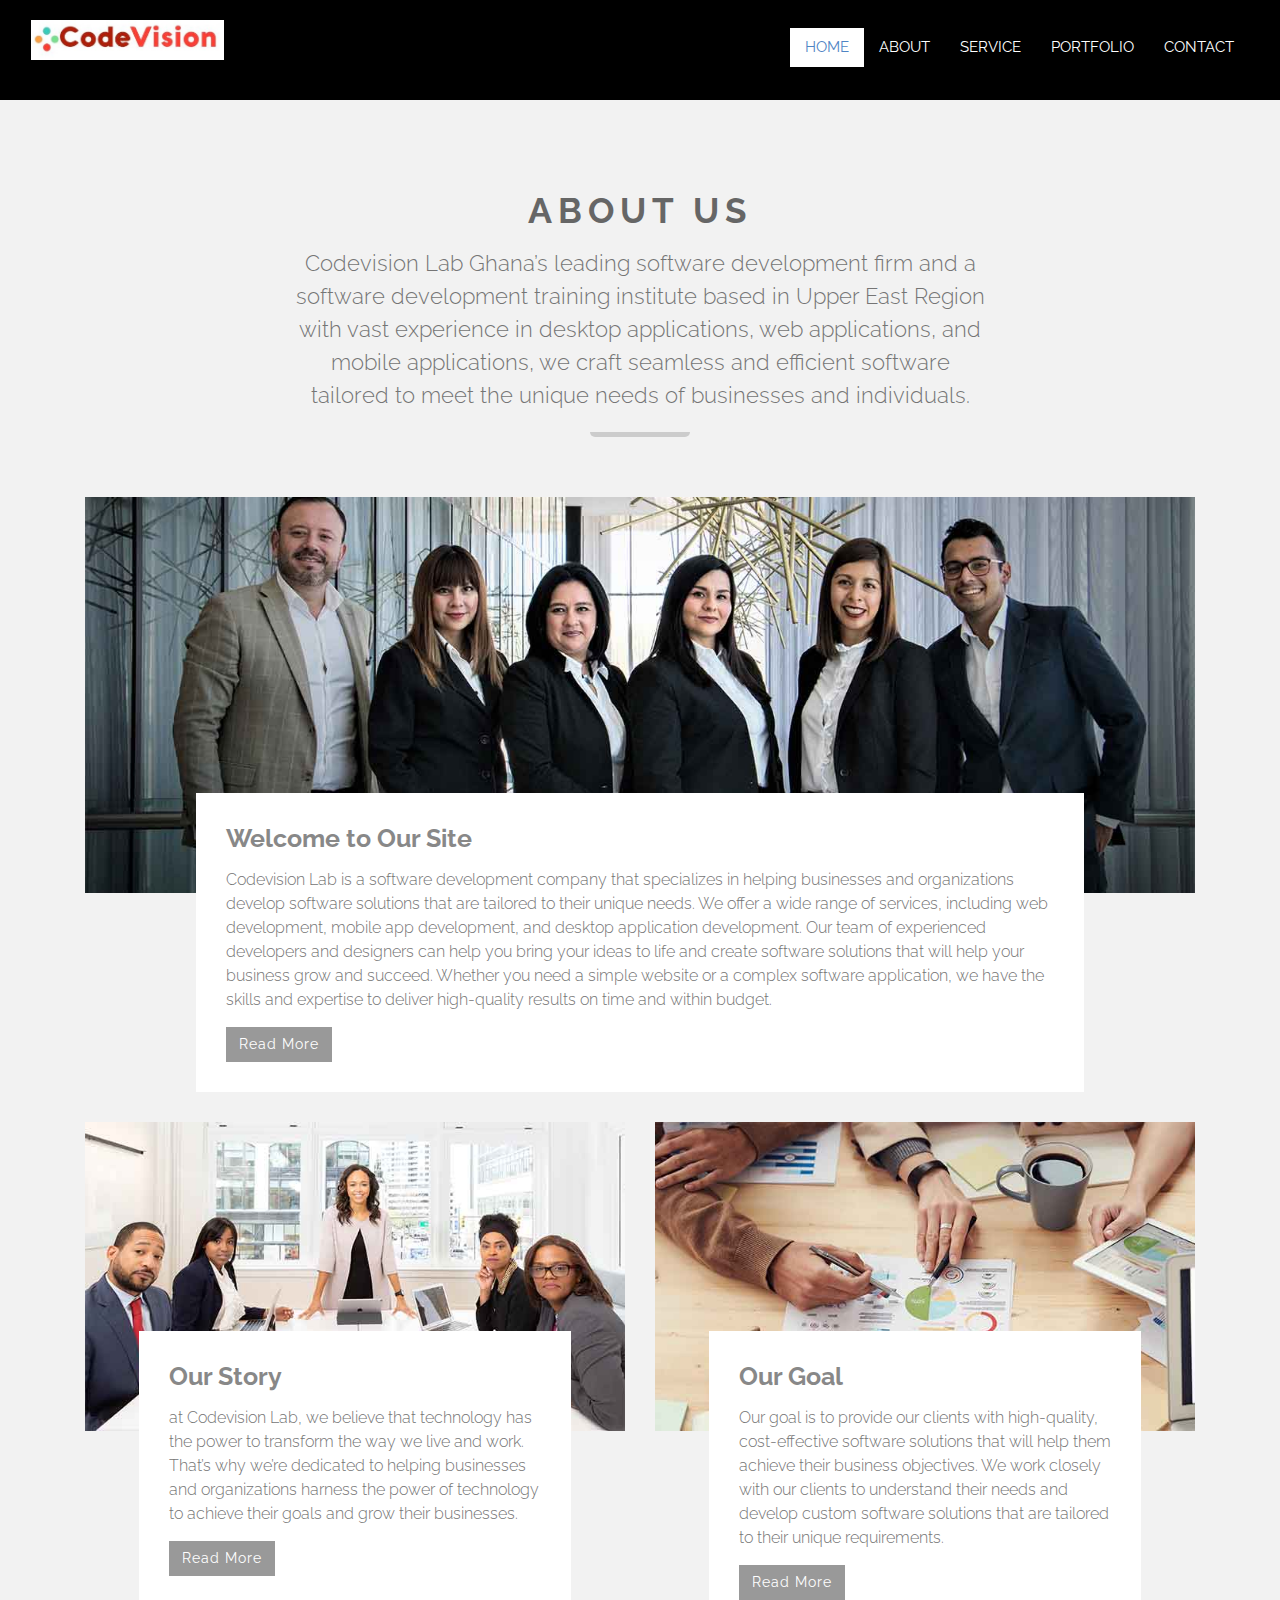
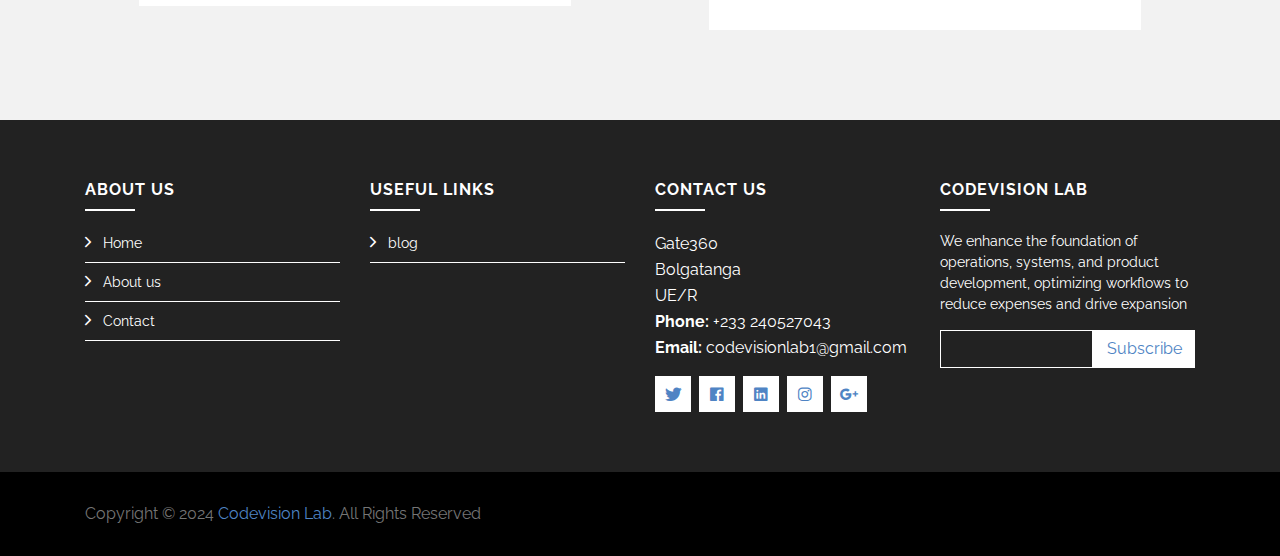
==== about.html @ fd827215 "pushed new website files" ====
<!DOCTYPE html>
<html lang="en">
    <head>
        <meta charset="utf-8">
        <title>Codevision Lab</title>
        <meta content="width=device-width, initial-scale=1.0" name="viewport">
        <meta content="Software Development Company" name="description">

        <!-- Favicon -->
        <link href="img/logo.jpg" rel="icon">

        <!-- Google Font -->
        <link href="https://fonts.googleapis.com/css?family=Raleway:200,300,400,500,600,700,800,900&display=swap" rel="stylesheet"> 

        <!-- Libraries CSS -->
        <link href="lib/bootstrap/css/bootstrap.min.css" rel="stylesheet">
        <link href="lib/ionicons/css/ionicons.min.css" rel="stylesheet">
        <link href="lib/owlcarousel/assets/owl.carousel.min.css" rel="stylesheet">
        <link href="lib/lightbox/css/lightbox.min.css" rel="stylesheet">

        <!-- Main Stylesheet -->
        <link href="css/style.css" rel="stylesheet">
    </head>

    <body>
         <!-- Nav Start -->
         <div id="nav">
            <div class="container-fluid">
                <nav class="navbar navbar-expand-md bg-dark navbar-dark">
                    <a href="index.html" class="navbar-brand">
                        <img src="img/logo.jpg" alt="Logo">
                    </a>
                    <button type="button" class="navbar-toggler" data-toggle="collapse" data-target="#navbarCollapse">
                        <span class="navbar-toggler-icon"></span>
                    </button>

                    <div class="collapse navbar-collapse justify-content-between" id="navbarCollapse">
                        <div class="navbar-nav ml-auto">
                            <a href="index.html" class="nav-item nav-link active">Home</a>
                            <a href="about.html" class="nav-item nav-link">About</a>
                            <a href="service.html" class="nav-item nav-link">Service</a>
                            <a href="portfolio.html" class="nav-item nav-link">Portfolio</a>
                           <!-- <div class="nav-item dropdown">
                                <a href="#" class="nav-link dropdown-toggle" data-toggle="dropdown">Pages</a>
                                <div class="dropdown-menu">
                                    <a href="team.html" class="dropdown-item">Team Members</a>                                 
                                    <a href="client.html" class="dropdown-item">Clients</a>
                                </div>
                            </div>-->
                            <a href="contact.html" class="nav-item nav-link">Contact</a>
                        </div>
                    </div>
                </nav>
            </div>
        </div>
        <!-- Nav End -->

        <!-- About Start-->
        <div class="about mt-100">
            <div class="container">
                <div class="section-header">
                    <h2>About Us</h2>
                    <p>
                        Codevision Lab Ghana’s leading software development firm and a software development training institute based in Upper East Region with vast experience in desktop applications, web applications, and mobile 
                        applications, we craft seamless and efficient software tailored to meet the unique needs of 
                        businesses and individuals.
                    </p>
                </div>
                
                <div class="row align-items-center">
                    <div class="col-md-12">
                        <div class="about-img">
                            <img src="img/about.jpg" alt="" class="img-fluid">
                        </div>
                        <div class="about-content">
                            <h2>Welcome to Our Site</h2>
                            <p>
                                Codevision Lab is a software development company that specializes in helping businesses and organizations 
                                develop software solutions that are tailored to their unique needs. We offer a wide range of services, 
                                including web development, mobile app development, and desktop application development. Our team of 
                                experienced developers and designers can help you bring your ideas to life and create software solutions 
                                that will help your business grow and succeed. Whether you need a simple website or a complex software 
                                application, we have the skills and expertise to deliver high-quality results on time and within budget.
                            </p>
                            <a class="btn" href="#">Read More</a>
                        </div>
                    </div>
                </div>

                <div class="row">
                    <div class="col-md-6">
                        <div class="about-img">
                            <img src="img/about-story.jpg" alt="" class="img-fluid">
                        </div>
                        <div class="about-content">
                            <h2>Our Story</h2>
                            <p>
                               at Codevision Lab, we believe that technology has the power to transform the way we live and work. 
                               That’s why we’re dedicated to helping businesses and organizations harness the power of technology 
                               to achieve their goals and grow their businesses. 
                            </p>
                            <a class="btn" href="#">Read More</a>
                        </div>
                    </div>
                    <div class="col-md-6">
                        <div class="about-img">
                            <img src="img/about-goal.jpg" alt="" class="img-fluid">
                        </div>
                        <div class="about-content">
                            <h2>Our Goal</h2>
                            <p>
                                Our goal is to provide our clients with high-quality, cost-effective software solutions that will help 
                                them achieve their business objectives. We work closely with our clients to understand their needs and 
                                develop custom software solutions that are tailored to their unique requirements. 
                            </p>
                           
                            <a class="btn" href="#">Read More</a>
                        </div>
                    </div>
                </div>
            </div>
        </div>
        <!-- About End -->
<!-- Footer Start -->
<div class="footer">
    <div class="footer-top">
        <div class="container">
            <div class="row">
                <div class="col-lg-3 col-md-6 footer-links">
                    <h4>About Us</h4>
                    <ul>
                        <li><i class="ion-ios-arrow-forward"></i> <a href="index.html">Home</a></li>
                        <li><i class="ion-ios-arrow-forward"></i> <a href="about.html">About us</a></li>
                        <li><i class="ion-ios-arrow-forward"></i> <a href="contact.html">Contact</a></li>
                    
                    </ul>
                </div>

                <div class="col-lg-3 col-md-6 footer-links">
                    <h4>Useful Links</h4>
                    <ul>
                        <li><i class="ion-ios-arrow-forward"></i> <a href="https://www.rasheedstarlet.com/main/blog.html">blog</a></li>
                       
                    </ul>
                </div>

                <div class="col-lg-3 col-md-6 footer-contact">
                    <h4>Contact Us</h4>
                    <p>
                        Gate360<br>
                        Bolgatanga<br>
                        UE/R <br>
                        <strong>Phone:</strong> +233 240527043<br>
                        <strong>Email:</strong> codevisionlab1@gmail.com<br>
                    </p>

                    <div class="social-links">
                        <a href="#"><i class="ion-logo-twitter"></i></a>
                        <a href="#"><i class="ion-logo-facebook"></i></a>
                        <a href="https://www.linkedin.com/company/codevision-lab"><i class="ion-logo-linkedin"></i></a>
                        <a href="#"><i class="ion-logo-instagram"></i></a>
                        <a href="#"><i class="ion-logo-googleplus"></i></a>
                    </div>

                </div>

                <div class="col-lg-3 col-md-6 footer-newsletter">
                    <h4>Codevision Lab</h4>
                    <p>
                        We enhance the foundation of operations, systems, and product development, optimizing workflows to reduce expenses and drive expansion
                    </p>
                    <form action="" method="post">
                        <input type="email" name="email"><input type="submit"  value="Subscribe">
                    </form>
                </div>

            </div>
        </div>
    </div>

    <div class="container">
        <div class="row align-items-center">
            <div class="col-md-6 copyright">
                Copyright &copy; 2024 <a href="">Codevision Lab</a>. All Rights Reserved
            </div>
            <div class="col-md-6 credit">
               
            </div>
        </div>
    </div>
</div>
<!-- Footer End -->

        <a href="#" class="back-to-top"><i class="ion-ios-arrow-up"></i></a>

        <!-- Libraries JS -->
        <script src="lib/jquery/jquery.min.js"></script>
        <script src="lib/jquery/jquery-migrate.min.js"></script>
        <script src="lib/bootstrap/js/bootstrap.bundle.min.js"></script>
        <script src="lib/easing/easing.min.js"></script>
        <script src="lib/waypoints/waypoints.min.js"></script>
        <script src="lib/counterup/counterup.min.js"></script>
        <script src="lib/owlcarousel/owl.carousel.min.js"></script>
        <script src="lib/lightbox/js/lightbox.min.js"></script>

        <!-- Main Javascript -->
        <script src="js/main.js"></script>

    </body>
</html>
---- css/style.css ----
/**************************************/
/************ General CSS *************/
/**************************************/
body {
    color: #757575;
    font-family: 'Raleway', sans-serif;
    background: #ffffff;
}

a {
    color: #4F84C4;
    transition: 0.3s;
}

a:hover,
a:active,
a:focus {
    color: #666666;
    outline: none;
    text-decoration: none;
}

p {
    color: #757575;
    padding: 0;
    margin: 0 0 15px 0;
}
/* =================== */
    /* my styling */
/* ============== */
.service-icon img{
    width: 200px;
    height: 160px;
}

h1,
h2,
h3,
h4,
h5,
h6 {
    font-weight: 700;
    color: #888888;
    margin: 0 0 15px 0;
    padding: 0;
}

h4,
h5,
h6 {
    font-weight: 400;
}

.mt-100 {
    margin-top: 100px;
}



/**************************************/
/********** Back to Top CSS ***********/
/**************************************/
.back-to-top {
    position: fixed;
    display: none;
    background: #4F84C4;
    color: #ffffff;
    width: 45px;
    height: 45px;
    text-align: center;
    line-height: 1;
    font-size: 44px;
    right: 15px;
    bottom: 15px;
    transition: background 0.3s;
    z-index: 9;
}

.back-to-top i {
    color: #ffffff;
}



/**************************************/
/************** Nav CSS ***************/
/**************************************/
#nav {
    position: fixed;
    top: 0;
    width: 100%;
    height: 100px;
    padding: 20px 0;
    z-index: 999;
}

#nav.nav-sticky {
    height: 70px;
    padding: 8px 0;
    box-shadow: 0 2px 5px rgba(0, 0, 0, .3);
    transition: all 0.3s;
}

#nav .navbar {
    height: 100%;
    background: transparent !important;
}

#nav .navbar-brand {
    padding: 0;
}

#nav .navbar-brand img {
    position: absolute;
    max-height: 40px;
    margin-top: -27px;
    transition: all .5s;
}

#nav.nav-sticky .navbar-brand img {
    position: absolute;
    max-height: 60px;
    margin-top: -25px;
    transition: all .5s;
}

#nav .nav-link,
#nav .nav-link:focus,
#nav .nav-link:hover,
#nav .nav-link.active {
    color: #ffffff;
}

#nav .nav-link:hover,
#nav .nav-link.active {
    color: #4F84C4;
    background: #ffffff;
    transition: none;
}

#nav .dropdown-menu {
    margin-top: 0;
    border: 0;
    border-radius: 0;
    background: #f8f9fa;
}

@media (min-width: 768px) {
    #nav,
    #nav .navbar {
        background: rgba(0, 0, 0, 1) !important;
    }
    
    #nav a.nav-link {
        padding: 8px 15px;
        font-size: 15px;
        text-transform: uppercase;
    }
}

@media (max-width: 768px) {   
    #nav,
    #nav .navbar {
        background: rgba(0, 0, 0, 1) !important;
    }
    
    #nav a.nav-link {
        padding: 5px;
    }
    
    #nav .dropdown-menu {
        box-shadow: none;
    }
    
    #nav .container-fluid {
        padding: 0;
    }
}



/**************************************/
/************* Header CSS *************/
/**************************************/
.header {
    position: relative;
    width: 100%;
    background: #ffffff;
    margin-top: 100px;
}

.header .carousel-item {
    position: relative;
    width: 100%;
    overflow: hidden;
}

.header .carousel-img {
    text-align: center;
}

.header .carousel-img img {
    max-width: 100%;
    max-height: 100%;
}

.header .carousel-content {
    padding: 30px;
    text-align: center;
}

.header .carousel-content h2 {
    color: #4F84C4;
    font-size: 45px;
    font-weight: 700;
    letter-spacing: 3px;
    text-transform: capitalize;
}

.header .carousel-content p {
    color: #353535;
    font-size: 22px;
    font-weight: 500;
    letter-spacing: 1px;
    margin-bottom: 25px;
}

.header .carousel-content .btn {
    padding: 12px 30px;
    color: #ffffff;
    border-radius: 0;
    background: #4F84C4;
}

.header .carousel-content .btn:hover {
    background: #888888;
}

.carousel-control-next i,
.carousel-control-prev i {
    color: #888888;
    font-size: 45px;
}

.carousel-indicators li {
    width: 20px;
    height: 0px;
    background: #888888;
}



/**************************************/
/******** Section Header CSS **********/
/**************************************/
.section-header {
    position: relative;
    max-width: 700px;
    margin: 0 auto 60px auto;
    padding-bottom: 25px;
}

.section-header h2 {
    color: #666666;
    font-size: 35px;
    font-weight: 700;
    text-transform: uppercase;
    letter-spacing: 6px;
    text-align: center;
}

.section-header::after {
    content: '';
    position: absolute;
    display: inline-block;
    width: 100px;
    height: 5px;
    background: #cccccc;
    border-radius: 0 0 5px 5px;
    bottom: 0;
    left: calc(50% - 50px);
}

.section-header p {
    font-size: 22px;
    font-weight: 300;
    text-align: center;
    margin: 0;
}



/**************************************/
/********* About + Single CSS *********/
/**************************************/
.about,
.single {
    position: relative;
    padding: 90px 0 60px 0;
    background: #f2f2f2;
}

.about .col-md-12,
.about .col-md-6,
.single .col-md-12,
.single .col-md-6 {
    margin-bottom: 30px;
}

.about .about-img,
.single .single-img {
    position: relative;
    overflow: hidden;
}

.about .about-img img,
.single .single-img img {
    width: 100%;
}

.about .about-content,
.single .single-content {
    position: relative;
    width: 80%;
    margin: -100px auto 0 auto;
    padding: 30px;
    background: #ffffff;
}

.about .about-content h2,
.single .single-content h2 {
    font-size: 25px;
    font-weight: 700;
}

.about .about-content p,
.single .single-content p {
    font-size: 16px;
    font-weight: 300;
}

.about .btn,
.single .btn {
    font-size: 14px;
    letter-spacing: 1px;
    color: #ffffff;
    background: #999999;
    border-radius: 0;
}

.about .btn:hover,
.single .btn:hover {
    background: #4F84C4;
}



/**************************************/
/************ Services CSS ************/
/**************************************/
.service {
    background: #ffffff;
    padding: 90px 0 60px 0;
    text-align: center;
}

.service .service-item {
    position: relative;
    width: 100%;
    text-align: center;
    margin-bottom: 30px;
}

.service .service-icon {
    position: relative;
    width: 100%;
    padding: 30px 15px;
    background: #4F84C4;
}

.service .service-icon i {
    font-size: 90px;
    line-height: 0;
    color: #ffffff;
}

.service .service-detail {
    position: relative;
    width: 100%;
    padding: 30px 15px;
    background: #f2f2f2;
}

.service .service-detail h4,
.service .service-detail h4 a {
    font-size: 18px;
    font-weight: 700;
    line-height: 24px;
    letter-spacing: 1px;
    text-transform: capitalize;
}

.service .service-detail p {
    margin: 0;
}



/**************************************/
/********* Call To Action CSS *********/
/**************************************/
.call-to-action {
    position: relative;
    padding: 90px 0;
    background: #4F84C4;
}

.call-to-action .container {
    max-width: 700px;
}

.call-to-action .section-header h2 {
    color: #ffffff;
}

.call-to-action .section-header::before {
    background: #ffffff;
}

.call-to-action .section-header p {
    color: #ffffff;
}

.call-to-action .btn {
    padding: 15px 30px;
    color: #4F84C4;
    font-weight: 700;
    font-size: 18px;
    letter-spacing: 1px;
    text-transform: uppercase;
    background: #ffffff;
    border-radius: 0;
    transition: 0.3s;
}

.call-to-action .btn:hover {
    color: #ffffff;
    background: #353535;
}



/**************************************/
/************* Pricing CSS ************/
/**************************************/
.pricing {
    background: #f2f2f2;
    padding: 90px 0 60px 0;
}

.pricing .price-content {
    position: relative;
    background: #ffffff;
    text-align: center;
    margin-bottom: 30px;
}

.pricing .price-plan {
    display: block;
    background: #353535;
    margin: 0 0 30px;
    padding: 20px 0;
}

.pricing .price-plan i {
    color: #ffffff;
    font-size: 60px;
    line-height: 80px;
}

.pricing .price-title {
    display: block;
    color: #ffffff;
    font-size: 30px;
    letter-spacing: 2px;
    margin-bottom: 10px;
}

.pricing .price-amount {
    position: relative;
    font-family: 'Arial, Helvetica', sans-serif;
    color: #ffffff;
    font-size: 60px;
    font-weight: 900;
    margin: 0;
    text-transform: uppercase;
}

.pricing .price-amount span {
    color: #ffffff;
    font-size: 22px;
    font-weight: 400;
    text-transform: lowercase;
}

.pricing .price-amount span:first-child {
    position: relative;
    top: -27px;
    left: -5px;
}

.pricing .price-date {
    color: #ffffff;
    font-size: 12px;
    margin-top: 5px;
    text-transform: uppercase;
    margin-bottom:0;
}

.pricing .price-details {
    font-size: 16px;
    list-style: none;
    text-align: left;
}

.pricing .price-details li {
    padding: 5px 0;
}

.pricing .price-details li i.ion-md-checkmark {
    color: #4F84C4;
    margin-right: 8px;
}

.pricing .price-details li i.ion-md-close {
    color: #ea4335;
    margin-right: 10px;
}

.pricing .btn {
    color: #ffffff;
    padding: 10px 30px;
    text-transform: uppercase;
    border: none;
    border-radius: 0;
}

.pricing .price-btn {
    margin-top: 10px;
    margin-bottom: 30px;
    background: #353535;
    color: #ffffff;
}

.pricing .price-btn:hover {
    background: #4F84C4;
}

.pricing .features-price-btn {
    background: #4F84C4;
}

.pricing .features-price-btn:hover {
    background: #353535;
}

.pricing .features-price .price-plan {
    background: #4F84C4;
}

.pricing .features-price .price-plan p{
    color:#FFFFFF;
}

.pricing .features-price .price-plan .price-amount, 
.pricing .features-price .price-plan .price-amount span {
    color: #ffffff;
}

.pricing .features-price .price-plan .price-title {
    color:#ffffff;
}



/**************************************/
/*********** Our Skills CSS ***********/
/**************************************/
.skills {
    position: relative;
    padding: 90px 0 60px 0;
}

.skills .skill-item {
    position: relative;
    width: 100%;
    margin-bottom: 30px;
}

.skills .skill-item h3 {
    font-size: 22px;
    font-weight: 700;
    color: #666666;
    margin-bottom: 15px;
}

.skills .skill-name {
    position: relative;
    width: 100%;
}

.skills .skill-name p {
    display: inline-block;
    margin-bottom: 5px;
    font-size: 16px;
    font-weight: 400;
}

.skills .skill-name p:last-child {
    float: right;
}

.skills .progress {
    margin-bottom: 15px;
    border-radius: 0;
}

.skills .progress .progress-bar {
    background: #4F84C4;
    border-radius: 0;
}



/**************************************/
/************ Counters CSS ************/
/**************************************/
.counters {
    position: relative;
    width: 100%;
    padding: 90px 0;
    background: #4F84C4;
}

.counters i {
    display: inline-block;
    font-size: 90px;
    line-height: 0;
    color: #ffffff;
    margin-bottom: 10px;
}

.counters h2 {
    font-family: 'Arial, Helvetica', sans-serif;
    font-size: 60px;
    font-weight: 900;
    letter-spacing: 5px;
    color: #ffffff;
}

.counters p {
    font-size: 22px;
    color: #ffffff;
}



/**************************************/
/************ Portfolio CSS ***********/
/**************************************/
.portfolio {
    position: relative;
    padding: 90px 0 60px 0;
    background: #f2f2f2;
}

.portfolio .portfolio-item {
    margin-bottom: 30px;
    overflow: hidden;
}

.portfolio .portfolio-item .portfolio-img {
    position: relative;
    background: #000000;
    overflow: hidden;
    
}

.portfolio .portfolio-item .link-preview,
.portfolio .portfolio-item .link-details {
    position: absolute;
    display: inline-block;
    padding: 5px 0;
    line-height: 1;
    text-align: center;
    width: 45px;
    height: 35px;
    background: #4F84C4;
    border: 1px solid #ffffff;
    transition: 0.3s;
    opacity: 0;
}

.portfolio .portfolio-item .link-preview i,
.portfolio .portfolio-item .link-details i {
    font-size: 22px;
    color: #ffffff;
}

.portfolio .portfolio-item .link-preview:hover,
.portfolio .portfolio-item .link-details:hover {
    background: #ffffff;
    border: 1px solid #4F84C4;
}

.portfolio .portfolio-item .link-preview:hover i,
.portfolio .portfolio-item .link-details:hover i {
    color: #353535;
}

.portfolio .portfolio-item .link-preview {
    left: 0;
    top: calc(50% - 18px);
}

.portfolio .portfolio-item .link-details {
    right: 0;
    top: calc(50% - 18px);
}

.portfolio .portfolio-item:hover .link-preview {
    opacity: 1;
    left: calc(50% - 50px);
}

.portfolio .portfolio-item:hover .link-details {
    opacity: 1;
    right: calc(50% - 50px);
}

.portfolio .portfolio-item .portfolio-info {
    position: relative;
    width: 100%;
    padding: 30px 15px;
    text-align: center;
    background: #ffffff;
}

.portfolio .portfolio-item .portfolio-info h3 {
    font-size: 18px;
    font-weight: 700;
    margin-bottom: 10px;
}

.portfolio .portfolio-item .portfolio-info p {
    margin: 0;
    font-size: 14px;
    font-weight: 300;
    text-transform: uppercase;
}



/**************************************/
/************** Team CSS **************/
/**************************************/
.team {
    position: relative;
    padding: 90px 0;
    background: #ffffff;
}

.team .team-item {
    margin-bottom: 30px;
    overflow: hidden;
}

.team .team-item .team-img {
    position: relative;
    background: #000000;
    overflow: hidden;
    
}

.team .team-item .team-social {
    position: absolute;
    display: block;
    text-align: center;
    width: 100%;
    height: 35px;
    top: 0;
    left: 0;
    transition: 0.3s;
    opacity: 0;
}

.team .team-item .team-social a {
    display: inline-block;
    padding: 5px 0;
    line-height: 1;
    text-align: center;
    width: 35px;
    height: 35px;
    background: #4F84C4;
    border: 1px solid #ffffff;
}

.team .team-item .team-social a i {
    font-size: 22px;
    color: #ffffff;
}

.team .team-item .team-social a:hover {
    background: #ffffff;
    border: 1px solid #4F84C4;
}

.team .team-item .team-social a:hover i {
    color: #353535;
}

.team .team-item:hover .team-social {
    opacity: 1;
    top: calc(50% - 18px);
}

.team .team-item .team-info {
    position: relative;
    width: 100%;
    padding: 30px 15px;
    text-align: center;
    background: #f2f2f2;
}

.team .team-item .team-info h3 {
    font-size: 18px;
    font-weight: 700;
    margin-bottom: 10px;
}

.team .team-item .team-info p {
    margin: 0;
    font-size: 14px;
    font-weight: 300;
    text-transform: uppercase;
}



/**************************************/
/*********** Testimonials CSS *********/
/**************************************/
.testimonials {
    position: relative;
    padding: 90px 0 60px 0;
    background: #f2f2f2;
}

.testimonials .testimonial-item {
    position: relative;
    margin: 0 15px 30px 15px;
    background: #ffffff;
}

.testimonials .testimonial-img {
    position: relative;
    background: #000000;
    overflow: hidden;
}

.testimonials .testimonial-text {
    position: relative;
    width: 100%;
    padding: 30px 15px;
    text-align: center;
    background: #ffffff;
}

.testimonials .testimonial-text h3 {
    font-size: 18px;
    font-weight: 700;
    margin-bottom: 10px;
}

.testimonials .testimonial-text h4 {
    font-size: 12px;
    font-weight: 300;
    text-transform: uppercase;
}

.testimonials .testimonial-text p {
    margin: 0;
    font-size: 16px;
    font-weight: 300;
}

.testimonials .owl-nav,
.testimonials .owl-dots {
    margin-top: 5px;
    text-align: center;
}

.testimonials .owl-dot {
    display: inline-block;
    margin: 0 5px;
    width: 12px;
    height: 12px;
    border-radius: 50%;
    background-color: #dddddd;
}

.testimonials .owl-dot.active {
    background-color: #4F84C4;
}

@media (max-width: 575px) {
    .testimonials .testimonial-text {
        padding: 25px;
    }
}



/**************************************/
/************* Clients CSS ************/
/**************************************/
.clients {
    position: relative;
    padding: 90px 0;
}

.clients .section-header p {
    padding-bottom: 10px;
}

.clients img {
    max-width: 100%;
    opacity: 1;
    transition: 0.3s;
    padding: 15px 0;
}

.clients img:hover {
    opacity: .5;
}

.clients .owl-nav,
.clients .owl-dots {
    margin-top: 5px;
    text-align: center;
}

.clients .owl-dot {
    display: inline-block;
    margin: 0 5px;
    width: 12px;
    height: 12px;
    border-radius: 50%;
    background-color: #ddd;
}

.clients .owl-dot.active {
    background-color: #4F84C4;
}



/**************************************/
/************* Contact CSS ************/
/**************************************/
.contact {
    position: relative;
    padding: 90px 0;
    background: #f2f2f2;
}

.contact .container {
    max-width: 900px;
}

.contact .container .col-md-6 {
    padding: 0;
    background: #ffffff;
}

.contact .form {
    background: #ffffff;
    padding: 30px;
    color: #353535;
}

.contact .form input,
.contact .form textarea {
    padding: 10px 0;
    border-color: #dddddd transparent #dddddd transparent;
    border-radius: 0;
    box-shadow: none;
    font-size: 15px;
}

.contact .form input:focus,
.contact .form textarea:focus {
    border-color: #4F84C4 transparent #4F84C4 transparent;
}

.contact .form button[type="submit"] {
    color: #ffffff;
    background: #888888;
    border-radius: 0;
}

.contact .form button[type="submit"]:hover {
    background: #4F84C4;
}

.contact .map {
    position: relative;
    background: #ffffff;
}

.contact .map iframe {
    width: 100%;
    height: 375px;
    margin-bottom: -7px;
}



/**************************************/
/************* Footer CSS *************/
/**************************************/
.footer {
    position: relative;
    padding: 0 0 30px 0;
    background: #000000;
}

.footer .footer-top {
    background: #222222;
    padding: 60px 0 30px 0;
}

.footer .footer-top .footer-info,
.footer .footer-top .footer-links,
.footer .footer-top .footer-contact,
.footer .footer-top .footer-newsletter {
    margin-bottom: 30px;
}

.footer .footer-top .social-links a {
    font-size: 18px;
    display: inline-block;
    background: #ffffff;
    color: #4F84C4;
    line-height: 1;
    padding: 9px 0;
    margin-right: 4px;
    text-align: center;
    width: 36px;
    height: 36px;
    transition: 0.3s;
}

.footer .footer-top .social-links a:hover {
    background: #4F84C4;
    color: #ffffff;
}

.footer .footer-top h4 {
    font-size: 16px;
    font-weight: 700;
    color: #ffffff;
    text-transform: uppercase;
    position: relative;
    padding-bottom: 12px;
    margin-bottom: 20px;
    letter-spacing: 1px;
}

.footer .footer-top h4::before {
    content: '';
    position: absolute;
    left: 0;
    bottom: 0;
    height: 0;
    width: 50px;
    border-bottom: 2px solid #ffffff;
}

.footer .footer-top .footer-links ul {
    list-style: none;
    padding: 0;
    margin: 0;
}

.footer .footer-top .footer-links ul i {
    padding-right: 8px;
    color: #ffffff;
    font-size: 16px;
}

.footer .footer-top .footer-links ul li {
    border-bottom: 1px solid #ffffff;
    padding: 7px 0;
}

.footer .footer-top .footer-links ul li:first-child {
    padding-top: 0;
}

.footer .footer-top .footer-links ul a {
    font-size: 14px;
    color: #ffffff;
}

.footer .footer-top .footer-links ul a:hover {
    color: #4F84C4;
}

.footer .footer-top .footer-contact p {
    color: #ffffff;
    line-height: 26px;
}

.footer .footer-top .footer-newsletter input[type="email"] {
    padding: 6px 8px;
    width: 60%;
    border: 1px solid #ffffff;
    background: transparent;
    color: #ffffff;
}

.footer .footer-top .footer-newsletter input[type="submit"] {
    border: 0;
    width: 40%;
    padding: 6px 0;
    text-align: center;
    color: #4F84C4;
    border: 1px solid #ffffff;
    background: #ffffff;
    transition: 0.3s;
    cursor: pointer;
}

.footer .footer-top .footer-newsletter input[type="submit"]:hover {
    color: #ffffff;
    background: #4F84C4;
    border: 1px solid #4F84C4;
}

.footer .footer-top .footer-newsletter p {
    color: #ffffff;
    font-size: 14px;
}

.footer .credit,
.footer .copyright {
    text-align: center;
    padding-top: 30px;
}

@media (min-width: 768px) {
    .footer .credit {
        text-align: right;
    }
    
    .footer .copyright {
        text-align: left;
    }
}
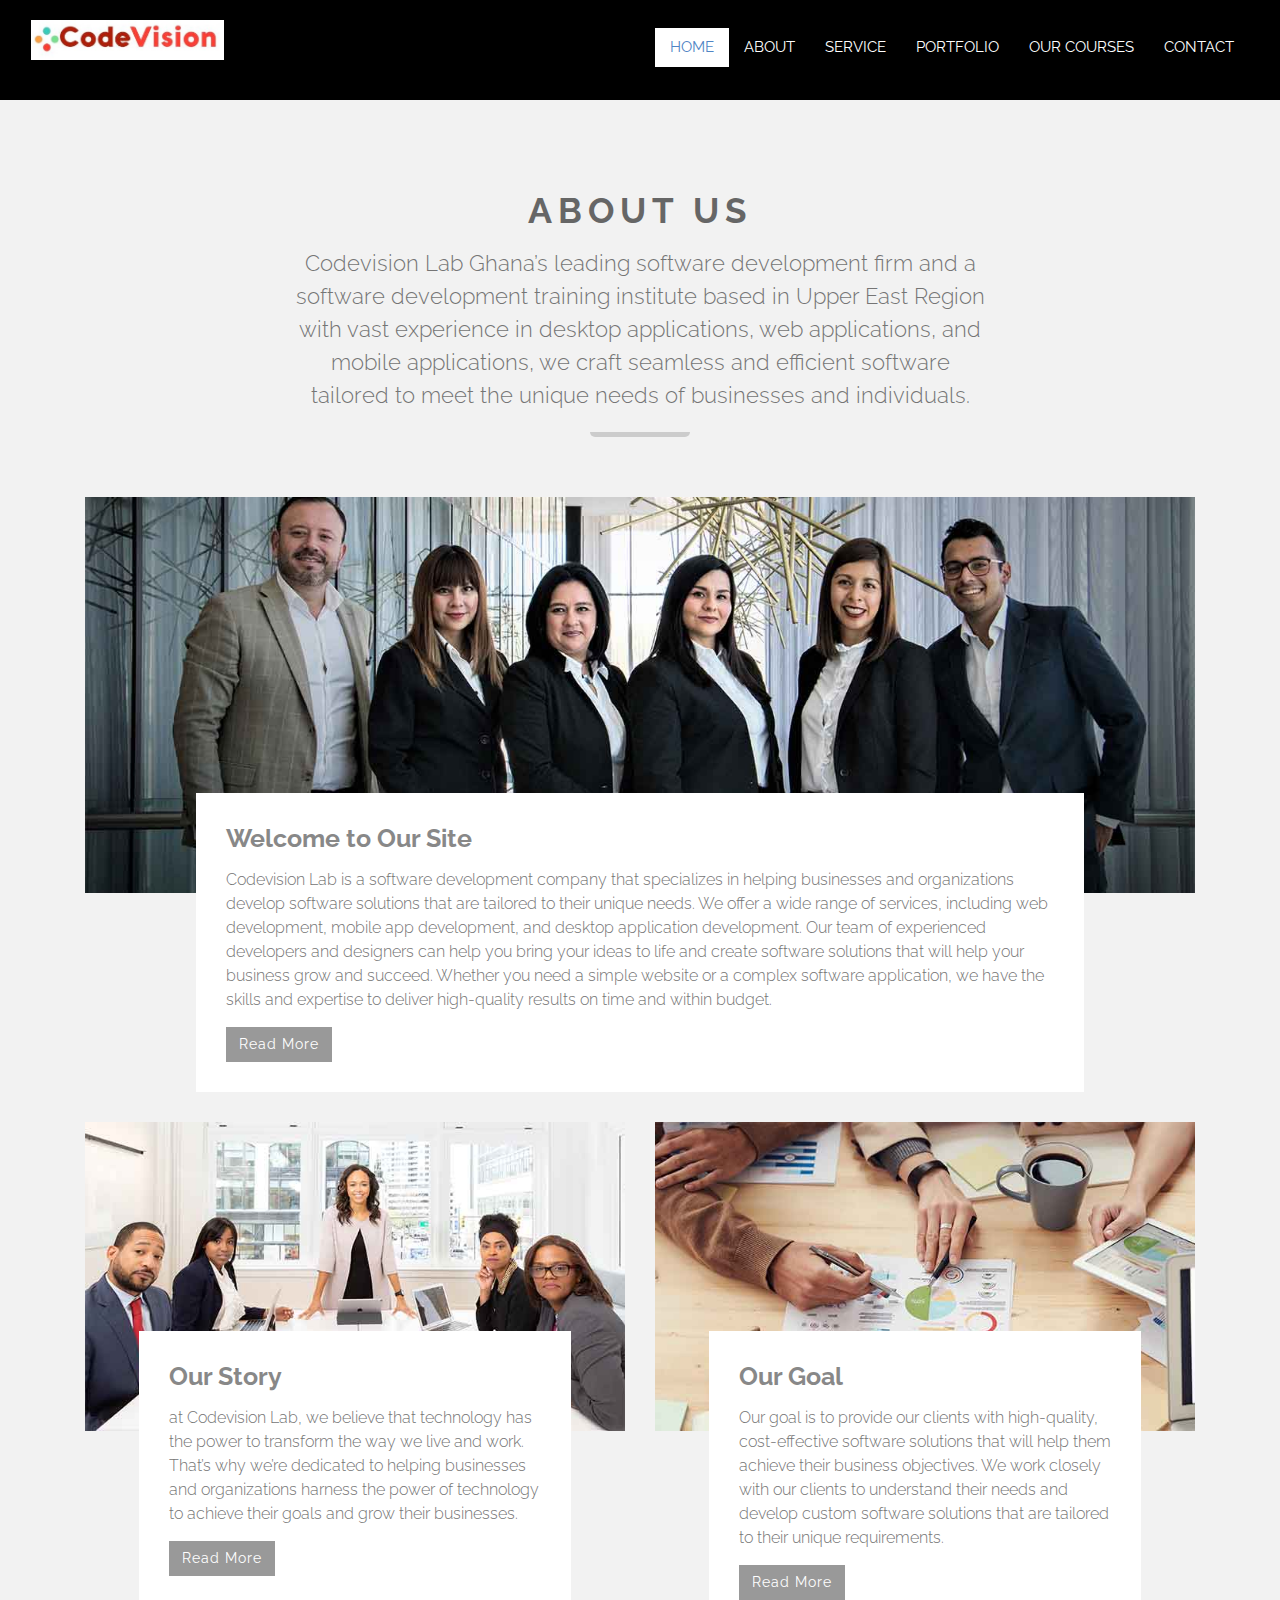
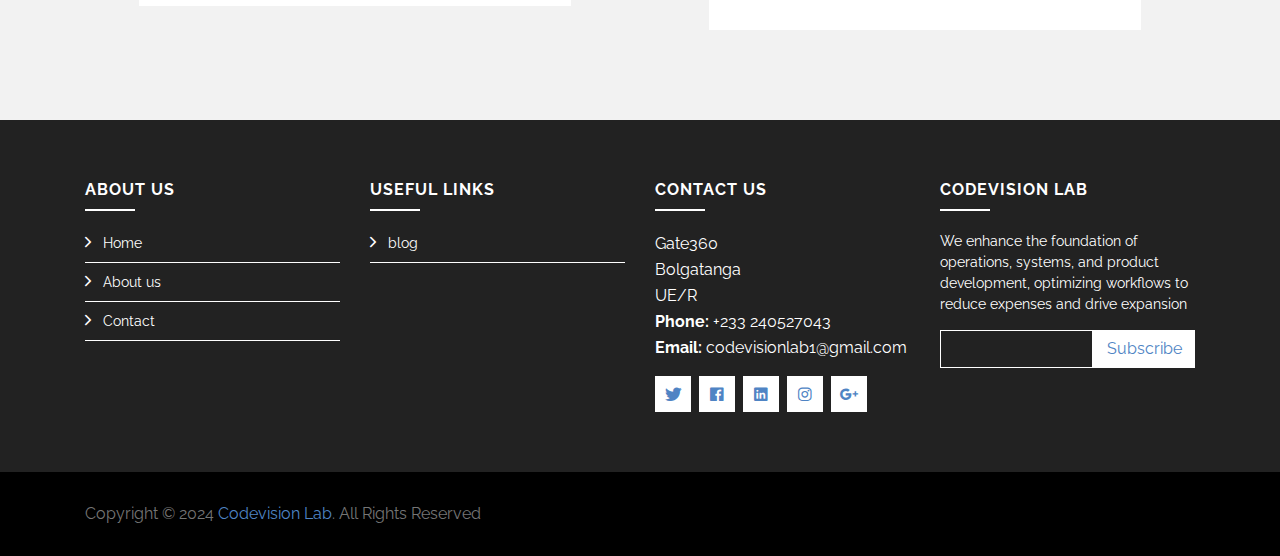
==== commit 3b7484a6: "modified the courses page" ====
--- a/about.html
+++ b/about.html
@@ -40,6 +40,7 @@
                             <a href="about.html" class="nav-item nav-link">About</a>
                             <a href="service.html" class="nav-item nav-link">Service</a>
                             <a href="portfolio.html" class="nav-item nav-link">Portfolio</a>
+                            <a href="admission.html" class="nav-item nav-link">Our Courses</a>
                            <!-- <div class="nav-item dropdown">
                                 <a href="#" class="nav-link dropdown-toggle" data-toggle="dropdown">Pages</a>
                                 <div class="dropdown-menu">
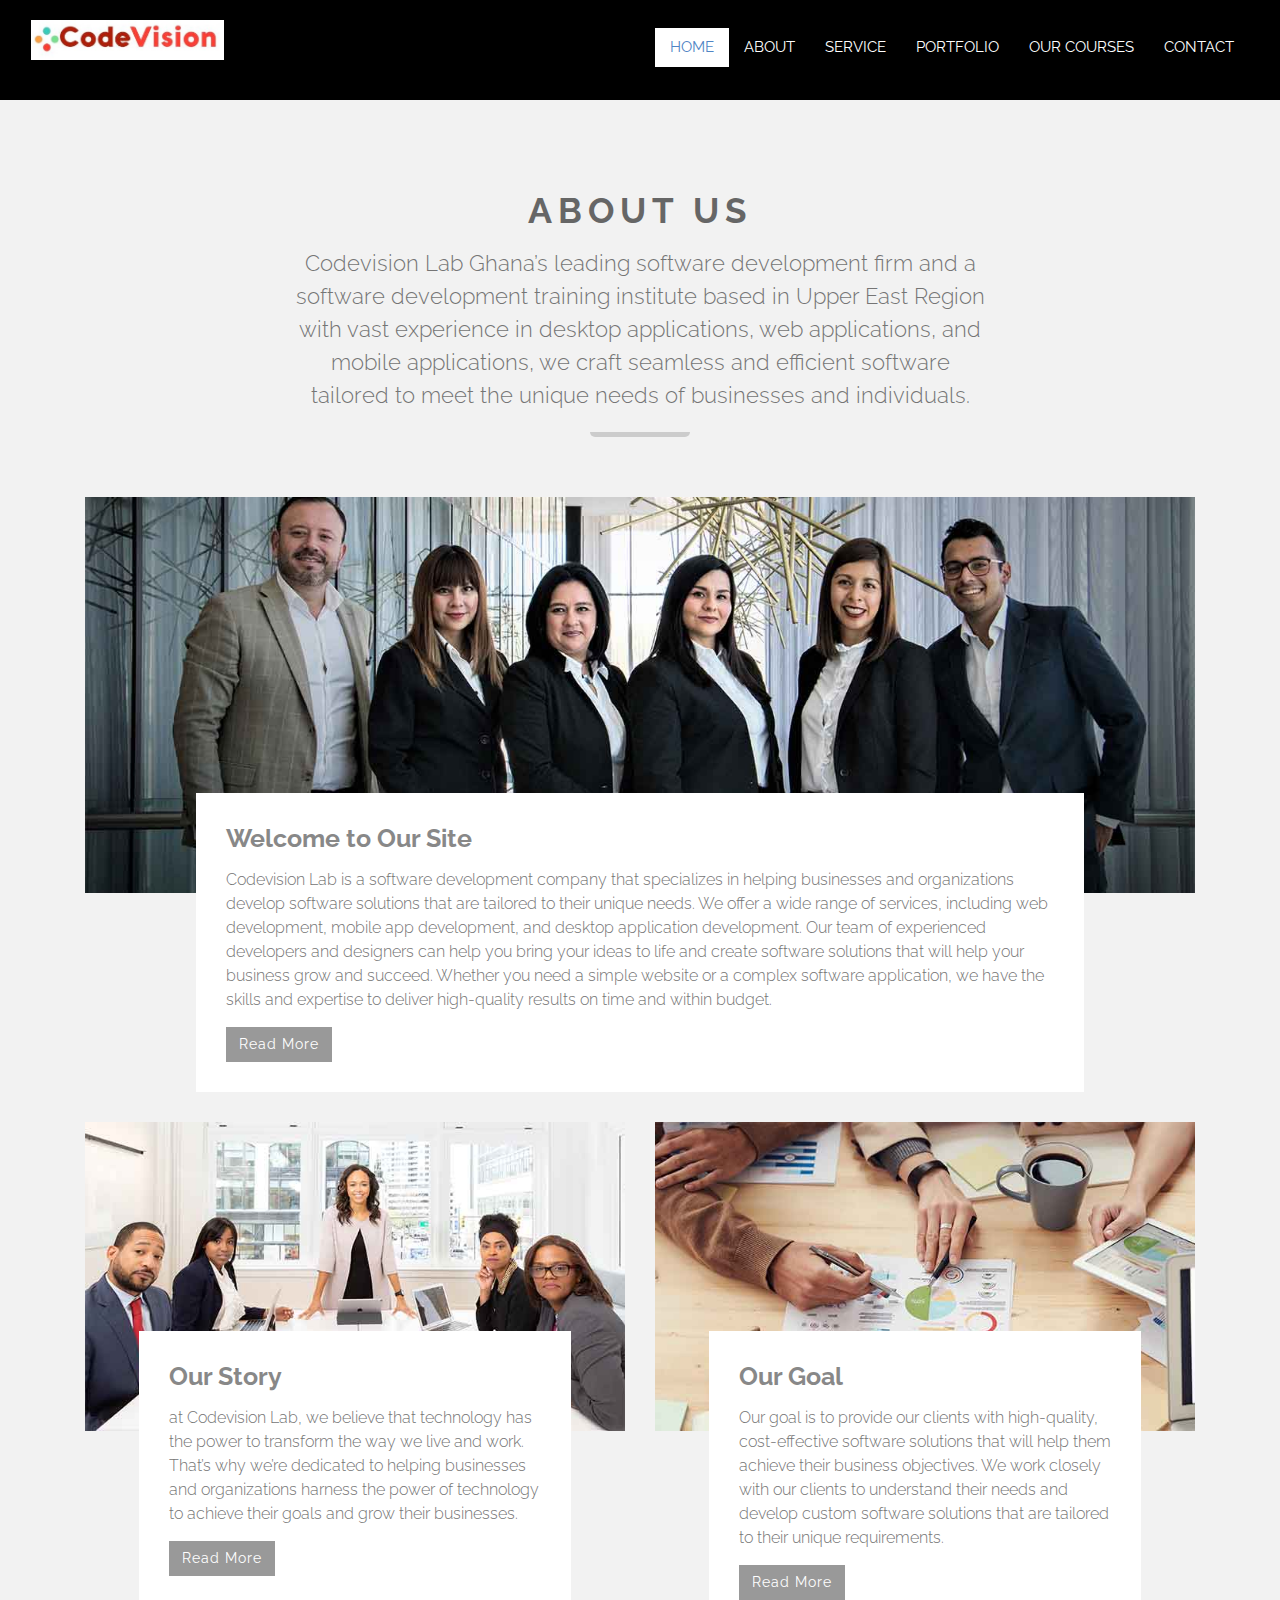
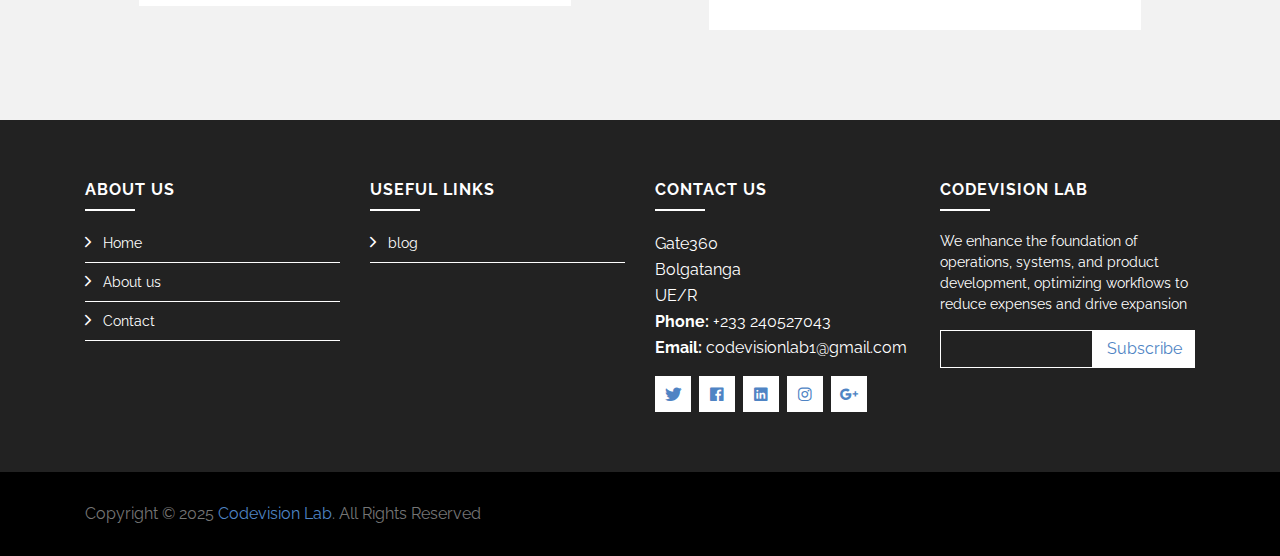
==== commit dfae485b: "modified date" ====
--- a/about.html
+++ b/about.html
@@ -182,7 +182,7 @@
     <div class="container">
         <div class="row align-items-center">
             <div class="col-md-6 copyright">
-                Copyright &copy; 2024 <a href="">Codevision Lab</a>. All Rights Reserved
+                Copyright &copy; 2025 <a href="">Codevision Lab</a>. All Rights Reserved
             </div>
             <div class="col-md-6 credit">
                
